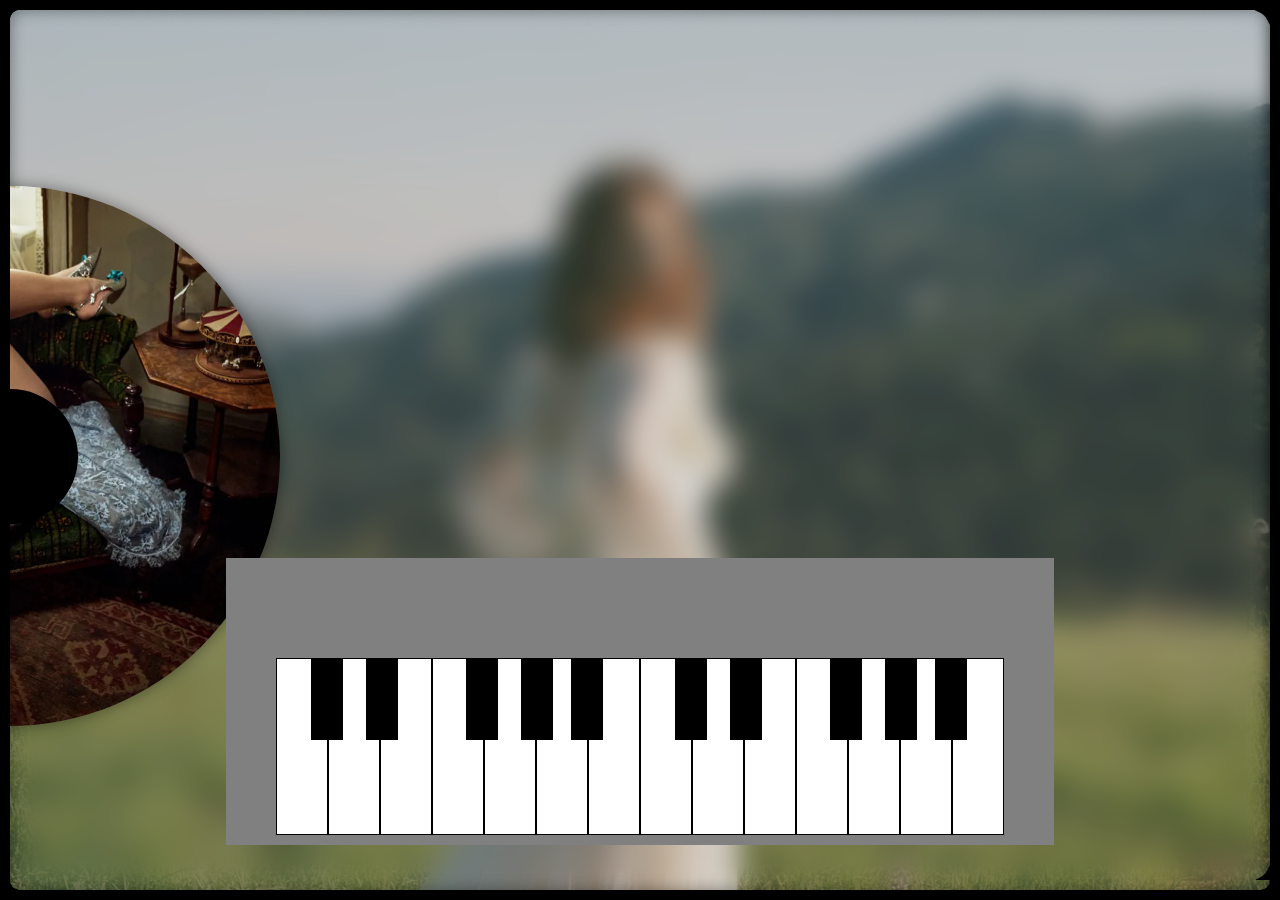
==== EstruturaVisual/index.html @ 259ed563 "[005] Estruturação de Layout e Design da página de jogo | Adição de scripts para interatividade com " ====
<!DOCTYPE html>
<html lang="en">
<head>
    <meta charset="UTF-8">
    <meta name="viewport" content="width=device-width, initial-scale=1.0">
    <link rel="stylesheet" href="style.css">
    <title>Document</title>
</head>
<body>
    <main class="jogo">
        <section class="wallpaper">
            <section class="principal">
                <article class="principal__disco">
                    <article class="disco__roela"></article>
                </article>
                <section id="areaDeJogo">
                <section id="rotaParaAsNotas">
                    <piano-001>
                        <span slot="oitavas">
                            <uma-oitava></uma-oitava>
                            <dois-oitava></dois-oitava>
                        </span>
                    </piano-001>
                </section>
            </section>
            </section>
        </section>
        <section id="abaParaMusicas" class="areaDeMusicas naoAparecendo__AbaDeMusica" data-aparecendo="false">
            <div id="elementoParaFazerAparecer" class="elementoParaFazerAparecer">
                <img src="Recursos/Icones/icone-MiniBorda.png" alt="MiniBorda" class="elementoParaFazerAparecer__iconMiniBorda-Emcima">
                <img src="Recursos/Icones/icone-MiniBorda.png" alt="MiniBorda" class="elementoParaFazerAparecer__iconMiniBorda-Embaixo">
            </div>
            <section class="areaDeMusicas__pesquisa">
                <img src="../EstruturaVisual/Recursos/Icones/icone-Pesquisar.svg" alt="pesquisar" class="iconPesquisar">
                <input type="text" name="inputPesquisar" id="inputPesquisar" class="inputPesquisar" placeholder="Pesquisar músicas">
            </section>
            <section class="areaDeMusica__areaDeAcoes">
                <article id="iconPauseOuContinue" class="areaDeAcoes__items" data-pause="false">
                    <img src="../EstruturaVisual/Recursos/Icones/icone-Pause.svg" alt="iconPauseOuContinue">
                </article>
                <article class="areaDeAcoes__items">
                    <img src="../EstruturaVisual/Recursos/Icones/icone-Restart.svg" alt="iconRestart">
                </article>
                <article class="areaDeAcoes__items">
                    <img src="../EstruturaVisual/Recursos/Icones/icone-Home.svg" alt="iconHome">
                </article>
            </section>
        </section>
    </main>

    <script src="script.js" type="module"></script>
    <script id="script-definir_ritmoParaTeclas" data-urlpararitmo="../ritmoInterativo/musica002/ritmo.json" type="module" src="../ritmoInterativo/definir_ritmoParaTeclas.js"></script>
    <script id="script-definir_ritmoParaUsuario.js" type="module" src="../ritmoInterativo/definir_ritmoParaUsuario.js"></script>
</body>
</html>
---- EstruturaVisual/style.css ----
@charset "UTF-8";

/* ============== Configurações Gerais ============== */

@font-face {
    font-family: 'Montserrat';
    src: url('Recursos/Fontes/Montserrat/Montserrat-VariableFont_wght.ttf');
}

* {
    margin: 0px;
    padding: 0px;
    box-sizing: border-box;
}

:root {
    --cor-Preta: black;
    --cor-PretoFraco: #111111;
    --cor-Branca: white;

    --font-Secundaria: 'Montserrat';
}

/* ============== NUM TOCA ============== */
#areaDeJogo {
    display: flex;
    justify-content: center; 
    align-items: center;

    width: 80%;
    height: 100vh;
}

#rotaParaAsNotas {
    display: flex;
    justify-content: center; 
    align-items: flex-end;

    overflow: hidden;
    position: relative;

    width: 828px;
    height: 90vh;
}
/* ============== NUM TOCA ============== */

body {
    height: 100vh;
}

.jogo {
    display: flex;
    padding: 10px;
    gap: 10px;

    position: relative;

    width: 100%;
    height: 100%;

    overflow: hidden;
    background: var(--cor-Preta);
}

/* ============== Configurações da aba de JOGO ============== */
.wallpaper {
    width: 100%;
    height: 100%;

    background: url('../ritmoInterativo/musica002/Recursos/wallpaper.jpg') no-repeat center center / cover;
    border-radius: 10px;
    overflow: hidden;
}
.principal {
    display: flex;
    justify-content: center;
    align-items: flex-end;
    
    position: relative;

    width: 100%;
    height: 100%;

    background: rgba(128, 128, 128, 0.295);
    backdrop-filter: blur(15px);
    border-radius: 10px;
    box-shadow: inset 0px 0px 15px rgba(0, 0, 0, 0.404);
}
.principal__disco {
    display: flex;
    justify-content: center;
    align-items: center;

    position: absolute;
    top: 20%;
    left: -30vh;

    width: 60vh;
    height: 60vh;

    background: url('../ritmoInterativo/musica002/Recursos/img_Disco.webp') no-repeat center center / cover;
    border-radius: 100%;
    box-shadow: 0px 0px 15px rgba(0, 0, 0, 0.404);
    
    animation: rodaDisco 10s infinite 0s linear;
}
@keyframes rodaDisco {
    from {
        transform: rotate(0deg);
    }
    to {
        transform: rotate(360deg);
    }
}
.disco__roela {
    width: 25%;
    height: 25%;

    background: var(--cor-Preta);
    border-radius: 100%;
}

/* ============== Configurações da aba para MUSICAS ============== */
.areaDeMusicas {
    display: flex;
    flex-flow: column nowrap;
    justify-content: flex-start;
    align-items: center;
    
    gap: 10px;
    
    position: absolute;

    width: 350px;
    height: 100%;

    transition: all 1s ease-in 0s;
    background: #000000;
    backdrop-filter: blur(15px);
    box-shadow: 0px 0px 15px rgba(0, 0, 0, 0.404);
}
.aparecendo__AbaDeMusica {
    right: 10px;
}
.naoAparecendo__AbaDeMusica {
    right: -340px;
}
.elementoParaFazerAparecer {
    display: flex;
    flex-flow: column nowrap;
    justify-content: space-between;
    
    position: absolute;
    top: 0px;
    left: -15px;

    height: 96.65vh;   
    width: 15px;

    background: rgba(0, 0, 0, 0);
}
.elementoParaFazerAparecer__iconMiniBorda-Emcima {
    width: 15px;
}
.elementoParaFazerAparecer__iconMiniBorda-Embaixo {
    transform: rotate(90deg);
    width: 15px;
}

.areaDeMusicas__pesquisa {
    display: flex;
    flex-flow: row nowrap;
    justify-content: space-between;
    align-items: center;
    gap: 10px;

    padding: 10px;
    margin: 0px 0px 0px 10px;
    width: 340px;

    transition: all 0.3s ease-in 0s;
    background: rgba(150, 150, 150, 0.25);
    border-radius: 10px;  
}
.areaDeMusicas__pesquisa:hover {
    background: rgba(180, 180, 180, 0.25);
}
.areaDeMusicas__pesquisa:hover > .inputPesquisar {
    text-shadow: 1px 1px 3px rgba(0, 0, 0, 0.219);
}
.iconPesquisar {
    width: 20px;
    opacity: 0.5;
}
.inputPesquisar {
    width: 100%;
    
    color: white;
    font: normal normal 1em 'Montserrat';
    transition: all 0.3s ease-in 0s;
    background: none;
    outline: none;
    border: none;
}

.areaDeMusica__areaDeAcoes {
    display: flex;
    flex-flow: row nowrap;
    justify-content: space-between;
    align-items: center;

    padding: 0px 0px 0px 10px;
    margin: 0px 0px 10px 0px;
    width: 100%;

}
.areaDeAcoes__items {
    display: flex;
    justify-content: center;
    align-items: center;

    background: rgba(150, 150, 150, 0.25);
    transition: all 0.3s ease-in 0s;
    border-radius: 10px;

    height: 50px;
    width: 30%;
}
.areaDeAcoes__items:hover {
    background: rgba(180, 180, 180, 0.25);
}
.areaDeAcoes__items > img {
    width: 26px;
    opacity: 0.5;
}
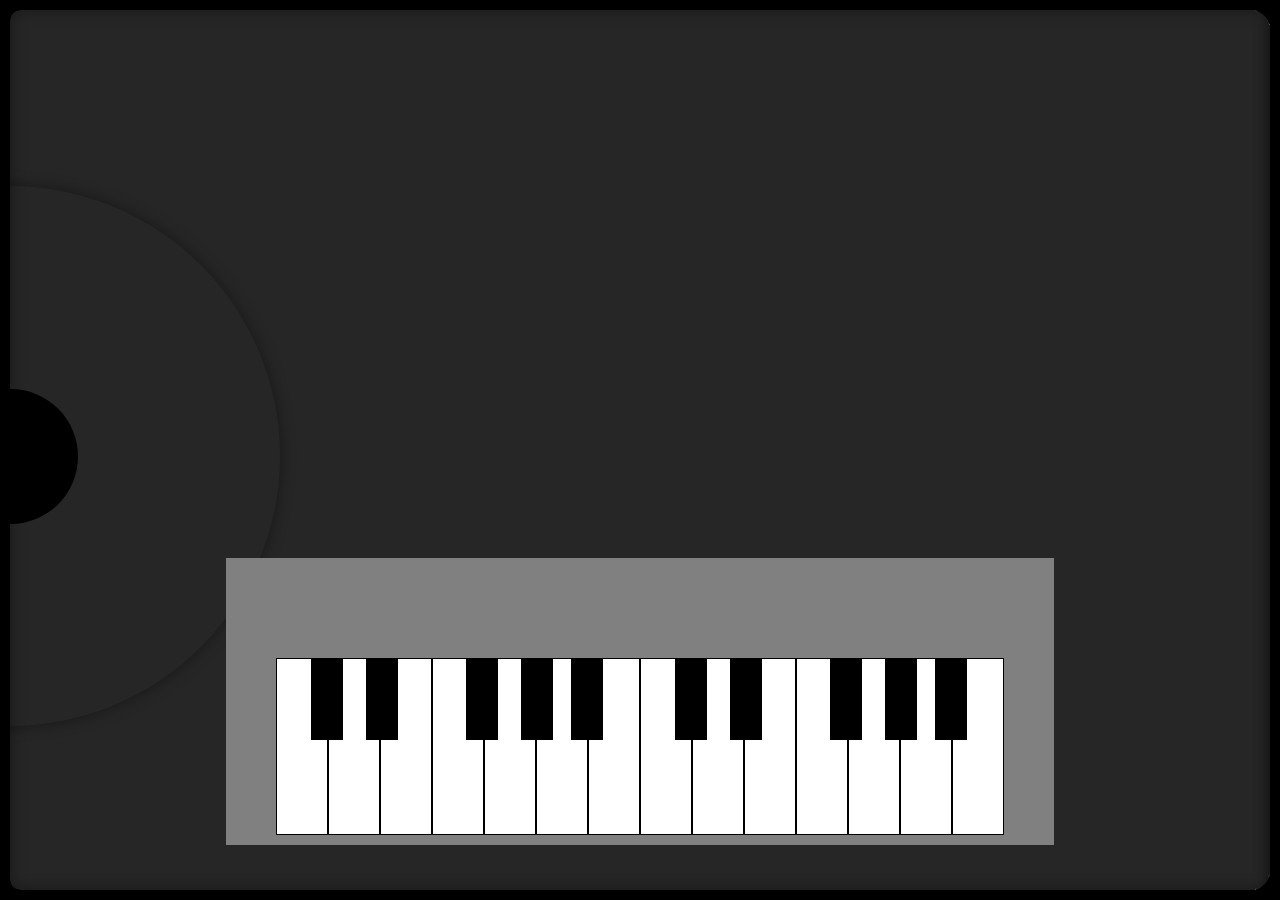
==== commit 63778c0f: "[006] Implementação praticamente completa dos botões Restart, Pause, Fonte, Play, Mais e dos botões " ====
--- a/EstruturaVisual/index.html
+++ b/EstruturaVisual/index.html
@@ -1,5 +1,5 @@
 <!DOCTYPE html>
-<html lang="en">
+<html lang="pt-br">
 <head>
     <meta charset="UTF-8">
     <meta name="viewport" content="width=device-width, initial-scale=1.0">
@@ -8,21 +8,21 @@
 </head>
 <body>
     <main class="jogo">
-        <section class="wallpaper">
+        <section id="wallpaper" class="wallpaper">
             <section class="principal">
-                <article class="principal__disco">
+                <article id="disco" class="principal__disco">
                     <article class="disco__roela"></article>
                 </article>
                 <section id="areaDeJogo">
-                <section id="rotaParaAsNotas">
-                    <piano-001>
-                        <span slot="oitavas">
-                            <uma-oitava></uma-oitava>
-                            <dois-oitava></dois-oitava>
-                        </span>
-                    </piano-001>
+                    <section id="rotaParaAsNotas">
+                        <piano-001>
+                            <span slot="oitavas">
+                                <uma-oitava></uma-oitava>
+                                <dois-oitava></dois-oitava>
+                            </span>
+                        </piano-001>
+                    </section>
                 </section>
-            </section>
             </section>
         </section>
         <section id="abaParaMusicas" class="areaDeMusicas naoAparecendo__AbaDeMusica" data-aparecendo="false">
@@ -31,25 +31,34 @@
                 <img src="Recursos/Icones/icone-MiniBorda.png" alt="MiniBorda" class="elementoParaFazerAparecer__iconMiniBorda-Embaixo">
             </div>
             <section class="areaDeMusicas__pesquisa">
-                <img src="../EstruturaVisual/Recursos/Icones/icone-Pesquisar.svg" alt="pesquisar" class="iconPesquisar">
+                <img id="iconPesquisar" src="../EstruturaVisual/Recursos/Icones/icone-Pesquisar.svg" alt="pesquisar" class="iconPesquisar">
                 <input type="text" name="inputPesquisar" id="inputPesquisar" class="inputPesquisar" placeholder="Pesquisar músicas">
             </section>
-            <section class="areaDeMusica__areaDeAcoes">
+            <section id="areaDeAcoes" class="areaDeMusica__areaDeAcoes">
                 <article id="iconPauseOuContinue" class="areaDeAcoes__items" data-pause="false">
                     <img src="../EstruturaVisual/Recursos/Icones/icone-Pause.svg" alt="iconPauseOuContinue">
                 </article>
-                <article class="areaDeAcoes__items">
+                <article id="iconRestart" class="areaDeAcoes__items">
                     <img src="../EstruturaVisual/Recursos/Icones/icone-Restart.svg" alt="iconRestart">
                 </article>
-                <article class="areaDeAcoes__items">
+                <article id="" class="areaDeAcoes__items">
                     <img src="../EstruturaVisual/Recursos/Icones/icone-Home.svg" alt="iconHome">
+                </article>
+            </section>
+            <section id="abaParaOpcaoDeMusicas" class="areaDeMusica__abaParaOpcaoDeMusicas"></section>
+            <section id="areaDeAcoes-1" class="areaDeMusica__areaDeAcoes-2">
+                <article id="btnMaisOpcoes" class="areaDeAcoes-2__items" data-quant="0">
+                    <img src="../EstruturaVisual/Recursos/Icones/icone-Mais.svg" alt="iconMaisOpcoes">
+                </article>
+                <article id="btnFonte" class="areaDeAcoes-2__items">
+                    <img src="../EstruturaVisual/Recursos/Icones/icone-Fonte.svg" alt="iconFonteDasMusicas">
                 </article>
             </section>
         </section>
     </main>
 
     <script src="script.js" type="module"></script>
-    <script id="script-definir_ritmoParaTeclas" data-urlpararitmo="../ritmoInterativo/musica002/ritmo.json" type="module" src="../ritmoInterativo/definir_ritmoParaTeclas.js"></script>
-    <script id="script-definir_ritmoParaUsuario.js" type="module" src="../ritmoInterativo/definir_ritmoParaUsuario.js"></script>
+    <script id="script-definir_ritmoParaTeclas" data-urlpararitmo="../Musicas/musica003/ritmo.json" type="module" src="../ritmoInterativo/definir_ritmoParaTeclas.js"></script>
+    <script id="script-definir_ritmoParaUsuario" data-valido="false" type="module" src="../ritmoInterativo/definir_ritmoParaUsuario.js"></script>
 </body>
 </html>
--- a/EstruturaVisual/style.css
+++ b/EstruturaVisual/style.css
@@ -13,6 +13,19 @@
     box-sizing: border-box;
 }
 
+::-webkit-scrollbar {
+    width: 5px; 
+}
+::-webkit-scrollbar-track {
+    background: none;
+    border-radius: 10px;
+}
+::-webkit-scrollbar-thumb {
+    background-color: rgb(73, 73, 73);
+    border-radius: 10px;
+    border: none;
+}
+
 :root {
     --cor-Preta: black;
     --cor-PretoFraco: #111111;
@@ -67,7 +80,6 @@
     width: 100%;
     height: 100%;
 
-    background: url('../ritmoInterativo/musica002/Recursos/wallpaper.jpg') no-repeat center center / cover;
     border-radius: 10px;
     overflow: hidden;
 }
@@ -82,7 +94,7 @@
     height: 100%;
 
     background: rgba(128, 128, 128, 0.295);
-    backdrop-filter: blur(15px);
+    backdrop-filter: blur(5px);
     border-radius: 10px;
     box-shadow: inset 0px 0px 15px rgba(0, 0, 0, 0.404);
 }
@@ -98,7 +110,6 @@
     width: 60vh;
     height: 60vh;
 
-    background: url('../ritmoInterativo/musica002/Recursos/img_Disco.webp') no-repeat center center / cover;
     border-radius: 100%;
     box-shadow: 0px 0px 15px rgba(0, 0, 0, 0.404);
     
@@ -154,7 +165,7 @@
     top: 0px;
     left: -15px;
 
-    height: 96.65vh;   
+    height: calc(100vh - 20px);   
     width: 15px;
 
     background: rgba(0, 0, 0, 0);
@@ -210,9 +221,7 @@
     align-items: center;
 
     padding: 0px 0px 0px 10px;
-    margin: 0px 0px 10px 0px;
-    width: 100%;
-
+    width: 100%;
 }
 .areaDeAcoes__items {
     display: flex;
@@ -232,4 +241,71 @@
 .areaDeAcoes__items > img {
     width: 26px;
     opacity: 0.5;
-}+}
+
+.areaDeMusica__abaParaOpcaoDeMusicas {
+    display: flex;
+    flex-flow: column nowrap;
+    justify-content: flex-start;
+    align-items: center;
+
+    position: absolute;
+    top: 115px;
+    bottom: 110px;
+    left: 0px; 
+
+    gap: 10px;
+
+    height: auto;
+    /*height: 75vh;*/
+
+    overflow-y: scroll;
+
+    transition: all 1s ease-in 0s;
+    backdrop-filter: blur(15px);
+}
+
+.areaDeMusica__areaDeAcoes-2 {
+    display: flex;
+    flex-flow: row nowrap;
+    justify-content: space-evenly;
+    align-items: center;
+    
+    height: 80px;
+    width: 340px;
+
+    position: absolute;
+    bottom: 20px;
+    left: 10px;
+}
+.areaDeAcoes__items {
+    display: flex;
+    justify-content: center;
+    align-items: center;
+
+    background: rgba(150, 150, 150, 0.25);
+    transition: all 0.3s ease-in 0s;
+    border-radius: 10px;
+
+    height: 50px;
+    width: 30%;
+}
+.areaDeAcoes-2__items {
+    display: flex;
+    justify-content: center;
+    align-items: center;
+
+    background: rgba(150, 150, 150, 0.25);
+    transition: all 0.3s ease-in 0s;
+    border-radius: 10px;
+
+    height: 50px;
+    width: 30%;
+}
+.areaDeAcoes-2__items:hover {
+    background: rgba(180, 180, 180, 0.25);
+}
+.areaDeAcoes-2__items > img {
+    width: 26px;
+    opacity: 0.5;
+}
